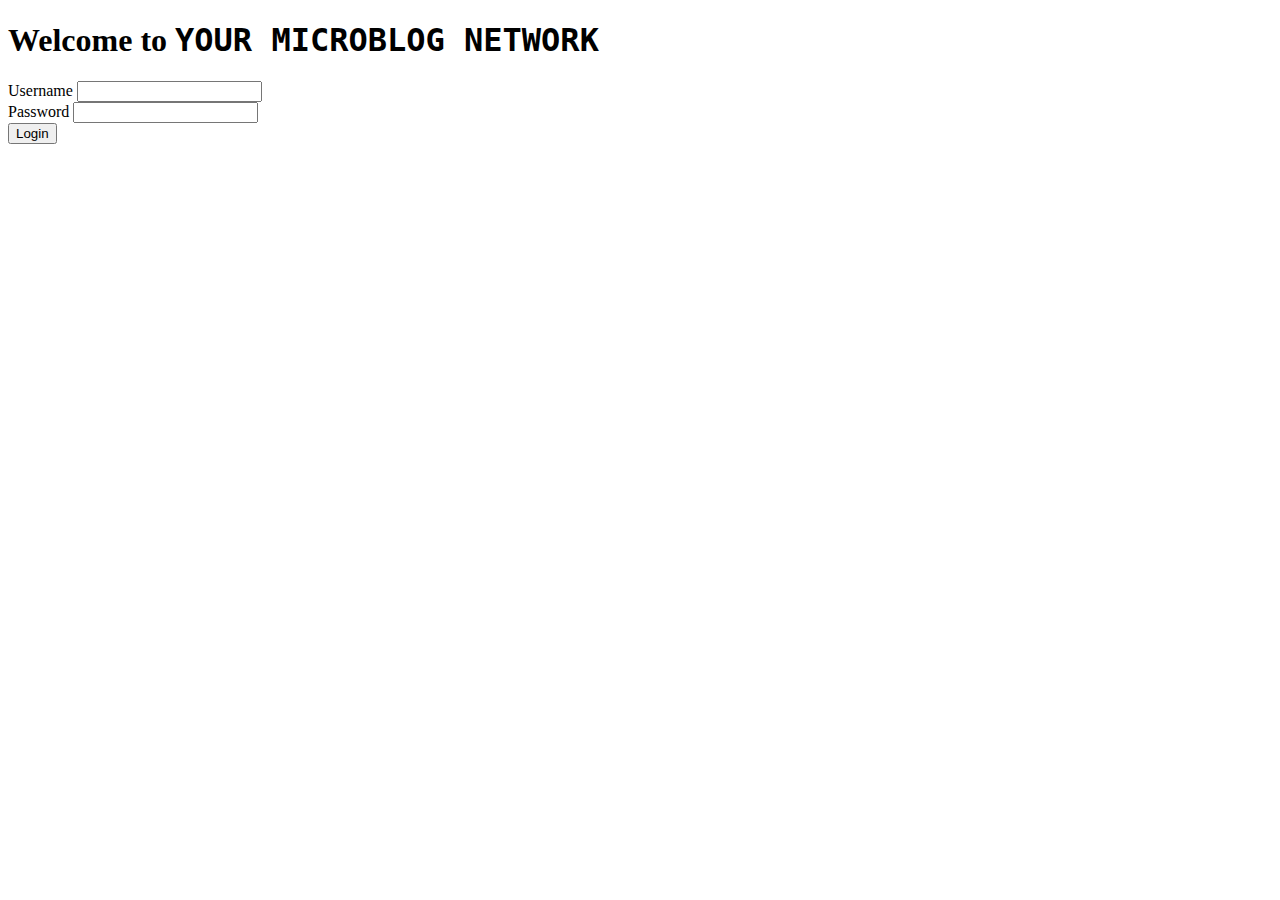
==== microbloglite-frontend/index.html @ a6839bd2 "initial commit" ====
<!DOCTYPE html>
<html lang="en">
<head>
    <meta charset="UTF-8">
    <meta http-equiv="X-UA-Compatible" content="IE=edge">
    <meta name="viewport" content="width=device-width, initial-scale=1.0">

    <!-- Bootstrap -->
    <link href="https://cdn.jsdelivr.net/npm/bootstrap@5.3.0/dist/css/bootstrap.min.css" rel="stylesheet"
        integrity="sha384-9ndCyUaIbzAi2FUVXJi0CjmCapSmO7SnpJef0486qhLnuZ2cdeRhO02iuK6FUUVM" crossorigin="anonymous">
    <script src="https://cdn.jsdelivr.net/npm/bootstrap@5.3.0/dist/js/bootstrap.bundle.min.js"
        integrity="sha384-geWF76RCwLtnZ8qwWowPQNguL3RmwHVBC9FhGdlKrxdiJJigb/j/68SIy3Te4Bkz"
        crossorigin="anonymous"></script>

    <!-- Global CSS (CSS rules you want applied to all pages) -->
    <link rel="stylesheet" href="global.css">

    <!-- Page-specific CSS -->
    <link rel="stylesheet" href="landing.css">

    <title>Login to the Microblog Network!</title>

    <!-- Run BEFORE page is finished loading (before window.onload - don't add the `defer` attribute): -->
    <script src="./auth.js"></script>
    <script>
        // If the user IS logged in, redirect to posts.html
        if (isLoggedIn() === true) window.location.replace("posts.html");
    </script>
</head>
<body>

    <header>
        <h1>Welcome to <code>YOUR MICROBLOG NETWORK</code></h1>
    </header>

    <main>

        <form id="login">
            <div>
                <label for="username">Username</label>
                <input type="text" id="username" minlength="3">
            </div>

            <div>
                <label for="password">Password</label>
                <input type="password" id="password" minlength="6">
            </div>

            <button id="loginButton" type="submit">Login</button>
        </form>

    </main>

    <footer></footer>

    <!-- Page-specific code -->
    <script src="landing.js"></script>
</body>
</html>
---- microbloglite-frontend/global.css ----
/* Global CSS for all pages */

* {
    /* Sizing helper: See Workbook 1b, page 2-33. */
    box-sizing: border-box;

    /* 
       Vizualization helper: While styling or debugging your HTML & CSS, 
       uncomment the rule below to see all the boxes on your page more
       clearly! (Remove this outline before submitting: users won't 
       want to see it!)
    */
    /* outline: 1px dotted red; */
}

:root {
    font-size: 1rem;
}
---- microbloglite-frontend/landing.css ----
/* Landing Page CSS */
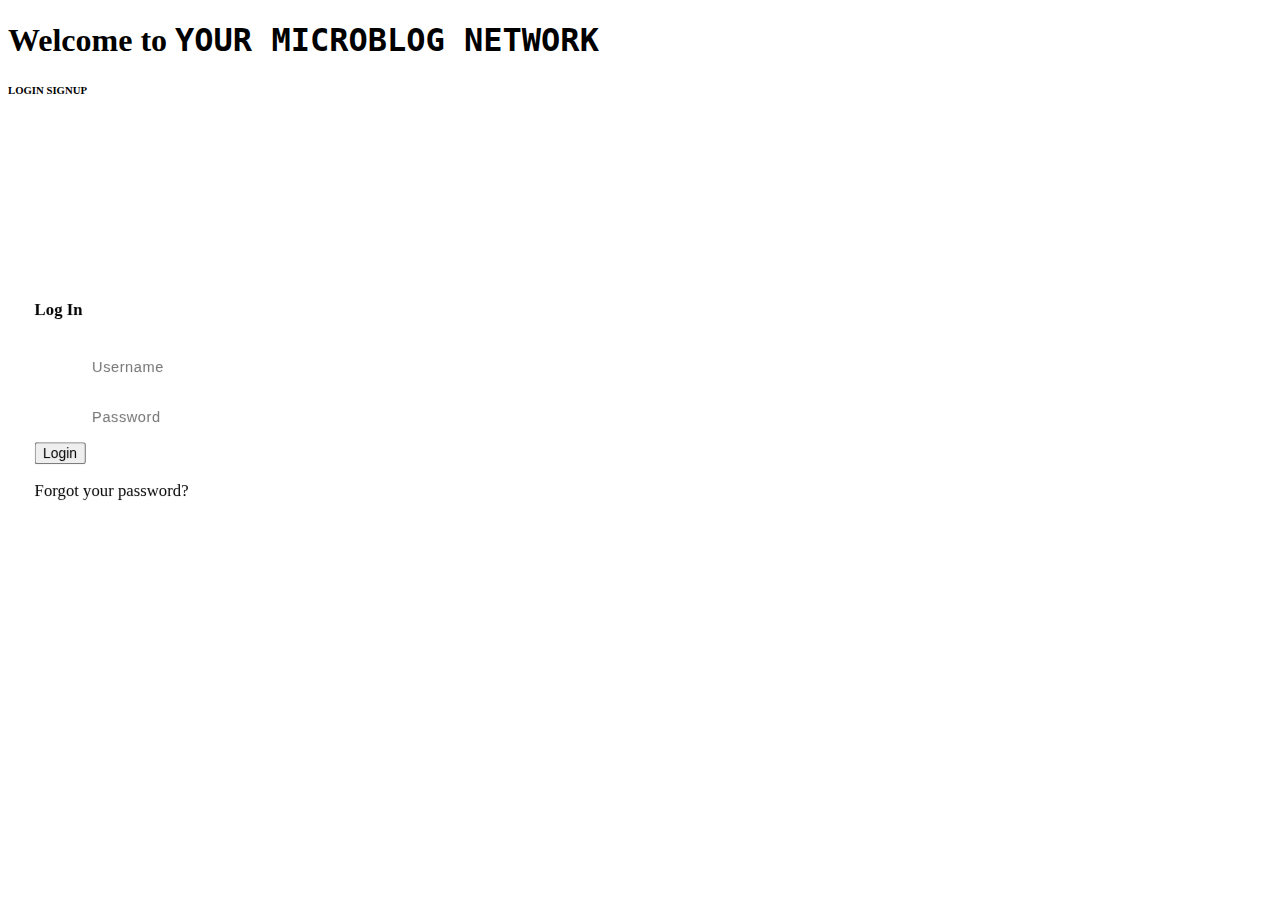
==== commit c8120446: "login/signup styling" ====
--- a/microbloglite-frontend/index.html
+++ b/microbloglite-frontend/index.html
@@ -1,59 +1,113 @@
 <!DOCTYPE html>
 <html lang="en">
-<head>
-    <meta charset="UTF-8">
-    <meta http-equiv="X-UA-Compatible" content="IE=edge">
-    <meta name="viewport" content="width=device-width, initial-scale=1.0">
+  <head>
+    <meta charset="UTF-8" />
+    <meta http-equiv="X-UA-Compatible" content="IE=edge" />
+    <meta name="viewport" content="width=device-width, initial-scale=1.0" />
 
     <!-- Bootstrap -->
-    <link href="https://cdn.jsdelivr.net/npm/bootstrap@5.3.0/dist/css/bootstrap.min.css" rel="stylesheet"
-        integrity="sha384-9ndCyUaIbzAi2FUVXJi0CjmCapSmO7SnpJef0486qhLnuZ2cdeRhO02iuK6FUUVM" crossorigin="anonymous">
-    <script src="https://cdn.jsdelivr.net/npm/bootstrap@5.3.0/dist/js/bootstrap.bundle.min.js"
-        integrity="sha384-geWF76RCwLtnZ8qwWowPQNguL3RmwHVBC9FhGdlKrxdiJJigb/j/68SIy3Te4Bkz"
-        crossorigin="anonymous"></script>
+    <link
+      href="https://cdn.jsdelivr.net/npm/bootstrap@5.3.0/dist/css/bootstrap.min.css"
+      rel="stylesheet"
+      integrity="sha384-9ndCyUaIbzAi2FUVXJi0CjmCapSmO7SnpJef0486qhLnuZ2cdeRhO02iuK6FUUVM"
+      crossorigin="anonymous"
+    />
+    <link rel="stylesheet" href="https://unicons.iconscout.com/release/v4.0.8/css/line.css" />
+    <script
+      src="https://cdn.jsdelivr.net/npm/bootstrap@5.3.0/dist/js/bootstrap.bundle.min.js"
+      integrity="sha384-geWF76RCwLtnZ8qwWowPQNguL3RmwHVBC9FhGdlKrxdiJJigb/j/68SIy3Te4Bkz"
+      crossorigin="anonymous"
+    ></script>
 
     <!-- Global CSS (CSS rules you want applied to all pages) -->
-    <link rel="stylesheet" href="global.css">
+    <link rel="stylesheet" href="global.css" />
 
     <!-- Page-specific CSS -->
-    <link rel="stylesheet" href="landing.css">
+    <link rel="stylesheet" href="landing.css" />
 
     <title>Login to the Microblog Network!</title>
 
     <!-- Run BEFORE page is finished loading (before window.onload - don't add the `defer` attribute): -->
     <script src="./auth.js"></script>
     <script>
-        // If the user IS logged in, redirect to posts.html
-        if (isLoggedIn() === true) window.location.replace("posts.html");
+      // If the user IS logged in, redirect to posts.html
+      if (isLoggedIn() === true) window.location.replace("posts.html");
     </script>
-</head>
-<body>
-
+  </head>
+  <body>
     <header>
-        <h1>Welcome to <code>YOUR MICROBLOG NETWORK</code></h1>
+      <h1>Welcome to <code>YOUR MICROBLOG NETWORK</code></h1>
     </header>
 
     <main>
+      <div class="section">
+        <div class="container">
+          <div class="row full-height justify-content-center">
+            <div class="col-12 text-center align-self-center py-5">
+              <div class="section pb-5 pt-5 pt-sm-2 text-center">
+                <h6 class="mb-0 pb-3"><span>LOGIN</span> <span>SIGNUP</span></h6>
+                <input class="checkbox" type="checkbox" id="regLog" name="regLog" />
+                <label for="regLog"></label>
+                
+                <div class="card3DWrap mx-auto">
+                  <div class="card3DWrapper">
+                    <div class="cardLogin">
+                      <div class="centerWrap">
+                        <div class="section-text-center">
+                          <h4 class="mb-4 pb-3">Log In</h4>
 
-        <form id="login">
-            <div>
-                <label for="username">Username</label>
-                <input type="text" id="username" minlength="3">
+                          <form id="login">
+                            <div class="formGroup mt-2">
+                              <!-- <label for="username">Username</label> -->
+                              <input type="text" id="username" minlength="3" placeholder="Username" class="formStyle" />
+                              <i class="input-icon uil uil-at"></i>
+                            </div>
+
+                            <div class="formGroup mt-2">
+                              <!-- <label for="password">Password</label> -->
+                              <input type="password" id="password" minlength="6" placeholder="Password" class="formStyle" />
+                              <i class="input-icon uil uil-lock-alt"></i>
+                            </div>
+
+                            <button id="loginButton" type="submit" class="btn mt-4">Login</button>
+                            <p class="mb-0 mt-4 text-center" class="link">Forgot your password?</p>
+                          
+                        </div>
+                      </div>
+                    </div>
+                    <div class="cardSignup">
+                      <div class="centerWrap">
+                        <div class="section text-center">
+                          <h4 class="mb-4 pb-3">Sign up</h4>
+                          <div class="formGroup">
+                            <input  type="text" id="fullName" placeholder="Full Name" class="formStyle"/>
+                            <i class="input-icon uil uil-user"> </i>
+                          </div>
+                          <div class="formGroup mt-2">
+                            <input type="email" class="formStyle" placeholder="Email" />
+                            <i class="input-icon uil uil-at"></i>
+                          </div>
+                          <div class="formGroup mt-2">
+                            <input type="password" class="formStyle" placeholder="password" />
+                            <i class="input-icon uil uil-lock-alt"></i>
+                          </div>
+                          <button class="btn mt-4">Signup</button>
+                        </form>
+                        </div>
+                      </div>
+                    </div>
+                  </div>
+                </div>
+              </div>
             </div>
-
-            <div>
-                <label for="password">Password</label>
-                <input type="password" id="password" minlength="6">
-            </div>
-
-            <button id="loginButton" type="submit">Login</button>
-        </form>
-
+          </div>
+        </div>
+      </div>
     </main>
 
     <footer></footer>
 
     <!-- Page-specific code -->
     <script src="landing.js"></script>
-</body>
-</html>+  </body>
+</html>
--- a/microbloglite-frontend/landing.css
+++ b/microbloglite-frontend/landing.css
@@ -1 +1,137 @@
 /* Landing Page CSS */
+[type="checkbox"] {
+  position: absolute;
+  appearance: none;
+}
+
+.checkbox:checked + label,
+.checkbox:not(:checked) + label {
+  position: relative;
+  display: block;
+  text-align: center;
+  width: 60px;
+  height: 16px;
+  border-radius: 8px;
+  padding: 0;
+  margin: 10px auto;
+  cursor: pointer;
+}
+
+.checkbox:checked + label::before,
+.checkbox:not(:checked) + label:before {
+  position: absolute;
+  display: block;
+  width: 36px;
+  height: 36px;
+  border-radius: 50%;
+  z-index: 20;
+  top: -10px;
+  left: -10px;
+  line-height: 36px;
+  text-align: center;
+  font-size: 24px;
+  transition: all 0.5s ease;
+}
+
+.checkbox:checked + label:before {
+  transform: translateX(44px) rotate(-270deg);
+}
+
+.card3DWrap {
+  position: relative;
+  width: 440px;
+  max-width: 100%;
+  height: 400px;
+  transform-style: preserve-3d;
+  perspective: 800px;
+  margin-top: 60px;
+}
+
+.card3DWrapper {
+  width: 100%;
+  height: 100%;
+  display: flex;
+  gap: 10px;
+  position: absolute;
+  top: 0;
+  left: 0;
+  transform-style: preserve-3d;
+  transition: all 600ms ease-out;
+}
+
+.cardLogin,
+.cardSignup {
+  width: 100%;
+  height: 100%;
+  background-color: white;
+  background-position: bottom center;
+  background-repeat: no-repeat;
+  background-size: 300%;
+  border-radius: 6px;
+  left: 0;
+  top: 0;
+  transform-style: preserve-3d;
+  backface-visibility: hidden;
+}
+
+.centerWrap {
+  position: absolute;
+  width: 100%;
+  padding: 0 35px;
+  top: 50%;
+  left: 0;
+  transform: translate3d(0, -50%, 35px) perspective(100px);
+  z-index: 20;
+  display: block;
+}
+
+.formGroup {
+  position: relative;
+  display: block;
+  margin: 0;
+  padding: 0;
+}
+
+.formStyle {
+  padding: 13px 20px;
+  padding-left: 55px;
+  height: 48px;
+  width: 100%;
+  font-weight: 500;
+  border-radius: 4px;
+  font-size: 14px;
+  line-height: 22px;
+  letter-spacing: 0.5px;
+  outline: none;
+  border: none;
+  transition: all 200ms linear;
+}
+
+.formStyle :focus {
+  border: none;
+  outline: none;
+}
+
+.input-icon {
+  position: absolute;
+  top: 0;
+  left: 18px;
+  height: 48px;
+  font-size: 24px;
+  line-height: 48px;
+  text-align: left;
+  transition: all 200ms linear;
+}
+
+.cardLogin,
+.cardSignup {
+  position: absolute;
+}
+
+.cardSignup {
+  transform: rotateY(180deg);
+}
+
+.checkbox:checked ~ .card-3d-wrap .card-3d-wrapper {
+  transform: rotateY(180deg);
+}
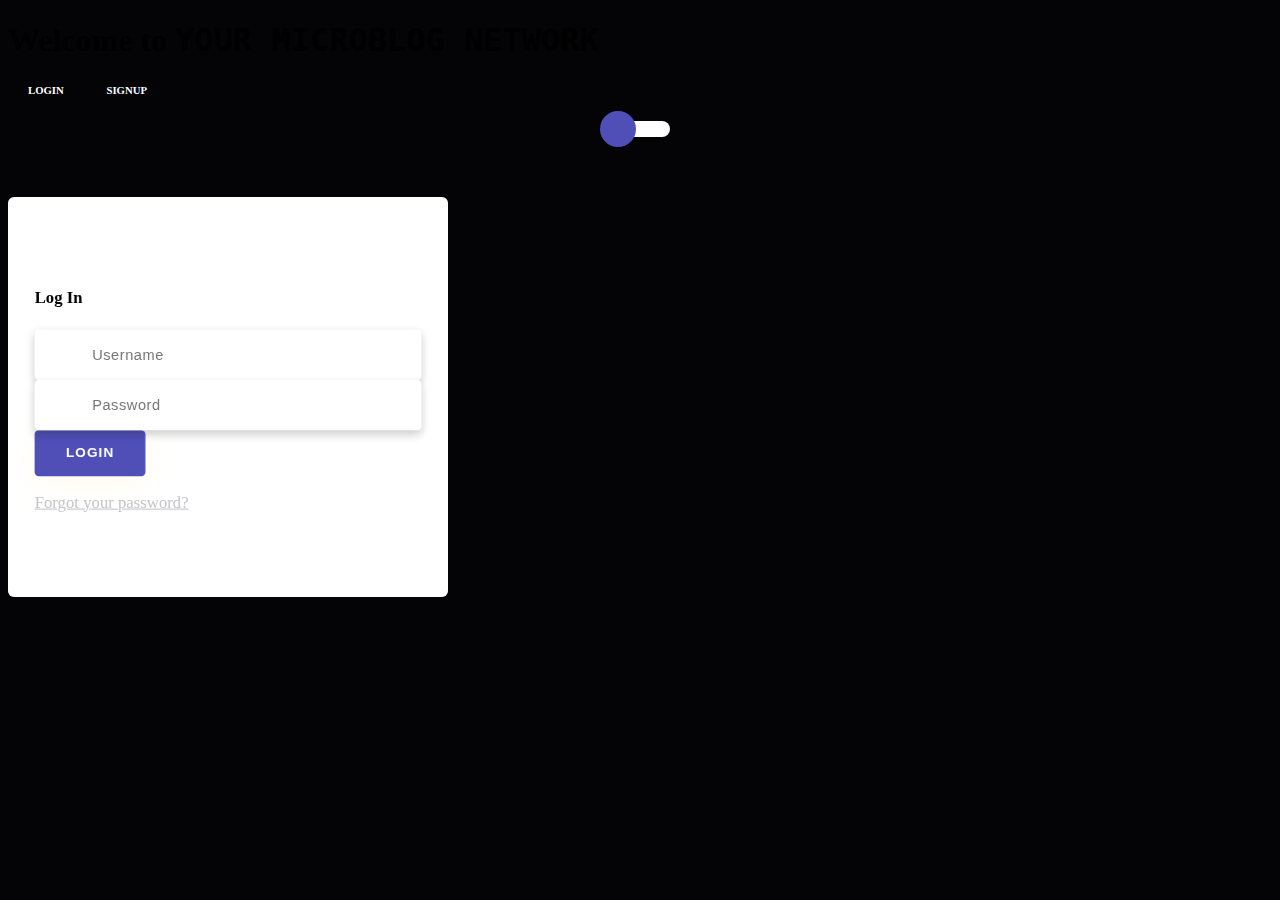
==== commit a8cda0af: "signup/login card update" ====
--- a/microbloglite-frontend/index.html
+++ b/microbloglite-frontend/index.html
@@ -34,7 +34,7 @@
       if (isLoggedIn() === true) window.location.replace("posts.html");
     </script>
   </head>
-  <body>
+  <body class="bg-primary">
     <header>
       <h1>Welcome to <code>YOUR MICROBLOG NETWORK</code></h1>
     </header>
@@ -51,8 +51,11 @@
                 
                 <div class="card3DWrap mx-auto">
                   <div class="card3DWrapper">
+
+                    
                     <div class="cardLogin">
                       <div class="centerWrap">
+                       
                         <div class="section-text-center">
                           <h4 class="mb-4 pb-3">Log In</h4>
 
@@ -70,13 +73,14 @@
                             </div>
 
                             <button id="loginButton" type="submit" class="btn mt-4">Login</button>
-                            <p class="mb-0 mt-4 text-center" class="link">Forgot your password?</p>
+                            <p class="mb-0 mt-4 text-center"><a href="#0" class="link">Forgot your password?</a></p>
                           
                         </div>
                       </div>
                     </div>
                     <div class="cardSignup">
                       <div class="centerWrap">
+                        
                         <div class="section text-center">
                           <h4 class="mb-4 pb-3">Sign up</h4>
                           <div class="formGroup">
--- a/microbloglite-frontend/landing.css
+++ b/microbloglite-frontend/landing.css
@@ -1,4 +1,29 @@
 /* Landing Page CSS */
+a {
+    cursor: pointer;
+    transition: all 200ms linear;
+}
+
+a:hover {
+    text-decoration: none;
+}
+
+.link {
+    color: #c4c3ca;
+}
+
+.link:hover {
+    color: #040407;
+    
+}
+
+h6 span {
+  padding: 0 20px;
+  text-transform: uppercase;
+  font-weight: 700;
+  color: white;
+}
+
 [type="checkbox"] {
   position: absolute;
   appearance: none;
@@ -11,6 +36,7 @@
   text-align: center;
   width: 60px;
   height: 16px;
+  background-color: white;
   border-radius: 8px;
   padding: 0;
   margin: 10px auto;
@@ -23,7 +49,11 @@
   display: block;
   width: 36px;
   height: 36px;
+  background-color: #4f4fb7;
   border-radius: 50%;
+  color: white;
+  font-family: "unicons-line";
+  content: "\eb4f";
   z-index: 20;
   top: -10px;
   left: -10px;
@@ -93,6 +123,7 @@
 }
 
 .formStyle {
+  color: #040407;
   padding: 13px 20px;
   padding-left: 55px;
   height: 48px;
@@ -105,11 +136,13 @@
   outline: none;
   border: none;
   transition: all 200ms linear;
+  box-shadow: 0 4px 8px 0 rgba(21, 21, 21, 0.2);
 }
 
 .formStyle :focus {
   border: none;
   outline: none;
+  box-shadow: 0 4px 8px 0 rgba(21, 21, 21, 0.2);
 }
 
 .input-icon {
@@ -120,7 +153,38 @@
   font-size: 24px;
   line-height: 48px;
   text-align: left;
-  transition: all 200ms linear;
+
+  transition: all 200ms linear;
+}
+
+input:focus::-webkit-input-placeholder {
+  opacity: 0;
+  transition: all 200ms linear;
+}
+
+.btn {
+  background-color: #4f4fb7;
+  color: white;
+  border-radius: 4px;
+  height: 44px;
+  font-size: 13px;
+  font-weight: 600;
+  text-transform: uppercase;
+  transition: all 200ms linear;
+  padding: 0 30px;
+  letter-spacing: 1px;
+  display: inline-flex;
+  align-items: center;
+  justify-content: center;
+  text-align: center;
+  border: none;
+  box-shadow: 0 8px 24px 0 rgba(255, 235, 167, 0.2);
+}
+
+.btn:hover {
+  background-color: white;
+  color: #07090d;
+  box-shadow: 0 8px 24px 0 rgba(16, 39, 112, 0.2);
 }
 
 .cardLogin,
@@ -128,10 +192,17 @@
   position: absolute;
 }
 
+
+
 .cardSignup {
   transform: rotateY(180deg);
 }
 
-.checkbox:checked ~ .card-3d-wrap .card-3d-wrapper {
+.checkbox:checked ~ .card3DWrap .card3DWrapper {
   transform: rotateY(180deg);
 }
+
+.bg-primary {
+  background-color: #040407 !important;
+}
+
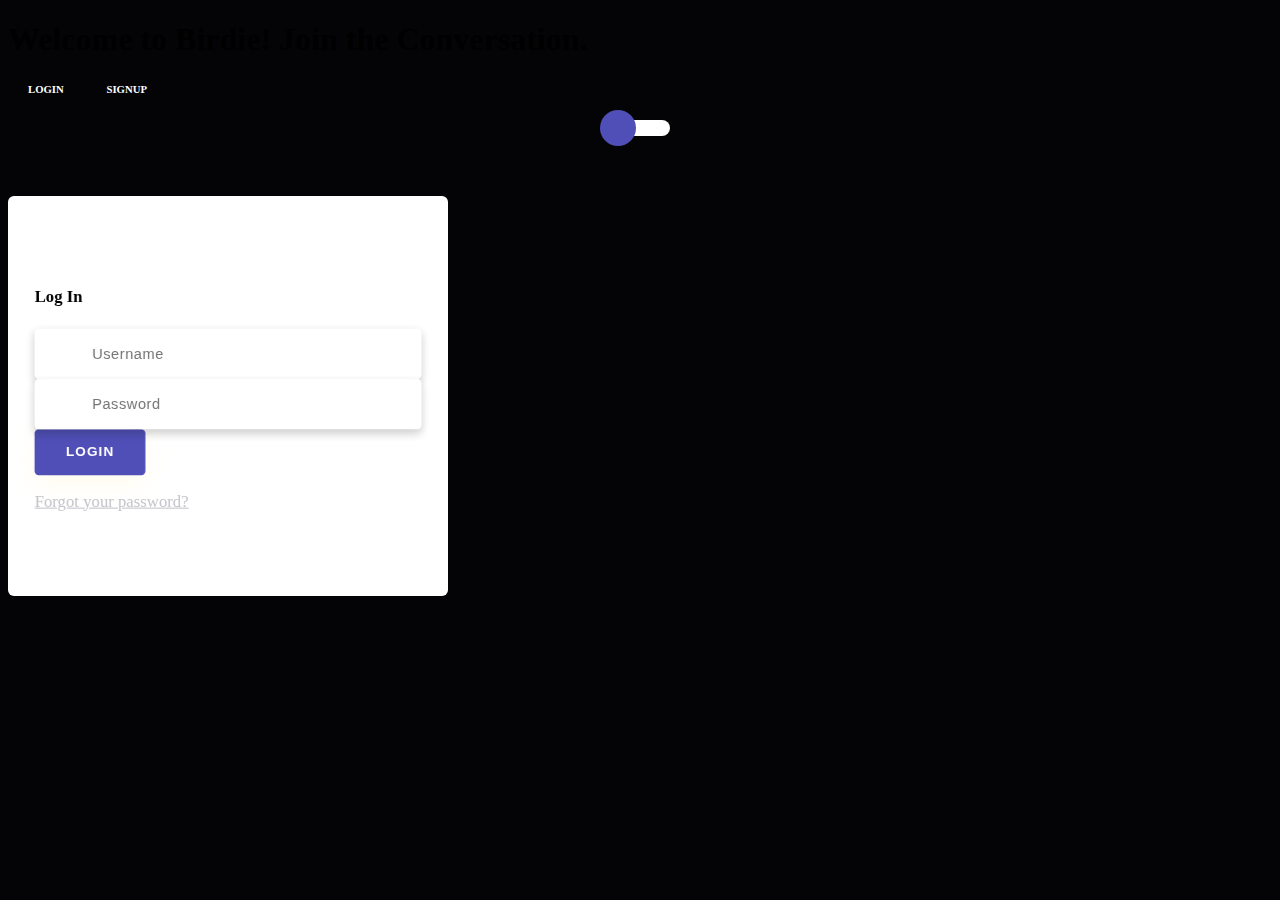
==== commit d79335d9: "Welcome added" ====
--- a/microbloglite-frontend/index.html
+++ b/microbloglite-frontend/index.html
@@ -35,10 +35,11 @@
     </script>
   </head>
   <body class="bg-primary">
-    <header>
-      <h1>Welcome to <code>YOUR MICROBLOG NETWORK</code></h1>
-    </header>
-
+    <div class="d-flex justify-content-center mt-4 pt-4">
+      <header>
+        <h1>Welcome to Birdie! Join the Conversation.</h1>
+      </header>
+    </div>
     <main>
       <div class="section">
         <div class="container">
@@ -48,55 +49,61 @@
                 <h6 class="mb-0 pb-3"><span>LOGIN</span> <span>SIGNUP</span></h6>
                 <input class="checkbox" type="checkbox" id="regLog" name="regLog" />
                 <label for="regLog"></label>
-                
+
                 <div class="card3DWrap mx-auto">
                   <div class="card3DWrapper">
-
-                    
                     <div class="cardLogin">
                       <div class="centerWrap">
-                       
                         <div class="section-text-center">
                           <h4 class="mb-4 pb-3">Log In</h4>
 
                           <form id="login">
                             <div class="formGroup mt-2">
-                              <!-- <label for="username">Username</label> -->
                               <input type="text" id="username" minlength="3" placeholder="Username" class="formStyle" />
                               <i class="input-icon uil uil-at"></i>
                             </div>
 
                             <div class="formGroup mt-2">
-                              <!-- <label for="password">Password</label> -->
-                              <input type="password" id="password" minlength="6" placeholder="Password" class="formStyle" />
+                              <input
+                                type="password"
+                                id="password"
+                                minlength="6"
+                                placeholder="Password"
+                                class="formStyle"
+                              />
                               <i class="input-icon uil uil-lock-alt"></i>
                             </div>
 
                             <button id="loginButton" type="submit" class="btn mt-4">Login</button>
                             <p class="mb-0 mt-4 text-center"><a href="#0" class="link">Forgot your password?</a></p>
-                          
+                          </form>
                         </div>
                       </div>
                     </div>
+
                     <div class="cardSignup">
                       <div class="centerWrap">
-                        
                         <div class="section text-center">
                           <h4 class="mb-4 pb-3">Sign up</h4>
-                          <div class="formGroup">
-                            <input  type="text" id="fullName" placeholder="Full Name" class="formStyle"/>
-                            <i class="input-icon uil uil-user"> </i>
-                          </div>
-                          <div class="formGroup mt-2">
-                            <input type="email" class="formStyle" placeholder="Email" />
-                            <i class="input-icon uil uil-at"></i>
-                          </div>
-                          <div class="formGroup mt-2">
-                            <input type="password" class="formStyle" placeholder="password" />
-                            <i class="input-icon uil uil-lock-alt"></i>
-                          </div>
-                          <button class="btn mt-4">Signup</button>
-                        </form>
+                          <form id="signupForm">
+                            <div class="formGroup">
+                              <input type="text" id="fullName" placeholder="Full Name" class="formStyle" required />
+                              <i class="input-icon uil uil-user"></i>
+                            </div>
+                            <div class="formGroup mt-2">
+                              <input type="text" id="username" placeholder="Username" class="formStyle" required />
+                              <i class="input-icon uil uil-at"></i>
+                            </div>
+                            <div class="formGroup mt-2">
+                              <input type="email" id="email" class="formStyle" placeholder="Email" required />
+                              <i class="input-icon uil uil-envelope-alt"></i>
+                            </div>
+                            <div class="formGroup mt-2">
+                              <input type="password" id="password" class="formStyle" placeholder="Password" required />
+                              <i class="input-icon uil uil-lock-alt"></i>
+                            </div>
+                            <button type="submit" class="btn mt-4">Signup</button>
+                          </form>
                         </div>
                       </div>
                     </div>
--- a/microbloglite-frontend/global.css
+++ b/microbloglite-frontend/global.css
@@ -16,3 +16,5 @@
 :root {
     font-size: 1rem;
 }
+
+
--- a/microbloglite-frontend/landing.css
+++ b/microbloglite-frontend/landing.css
@@ -147,16 +147,15 @@
 
 .input-icon {
   position: absolute;
-  top: 0;
-  left: 18px;
+  top: 12px; /* Adjust this value to position the icon properly */
+  left: 12px; /* Adjust this value to position the icon properly */
   height: 48px;
-  font-size: 24px;
-  line-height: 48px;
+  font-size: 24px; /* Match the size with your input */
+  line-height: 24px; /* Match the height with your input */
   text-align: left;
 
   transition: all 200ms linear;
 }
-
 input:focus::-webkit-input-placeholder {
   opacity: 0;
   transition: all 200ms linear;
@@ -192,8 +191,6 @@
   position: absolute;
 }
 
-
-
 .cardSignup {
   transform: rotateY(180deg);
 }
